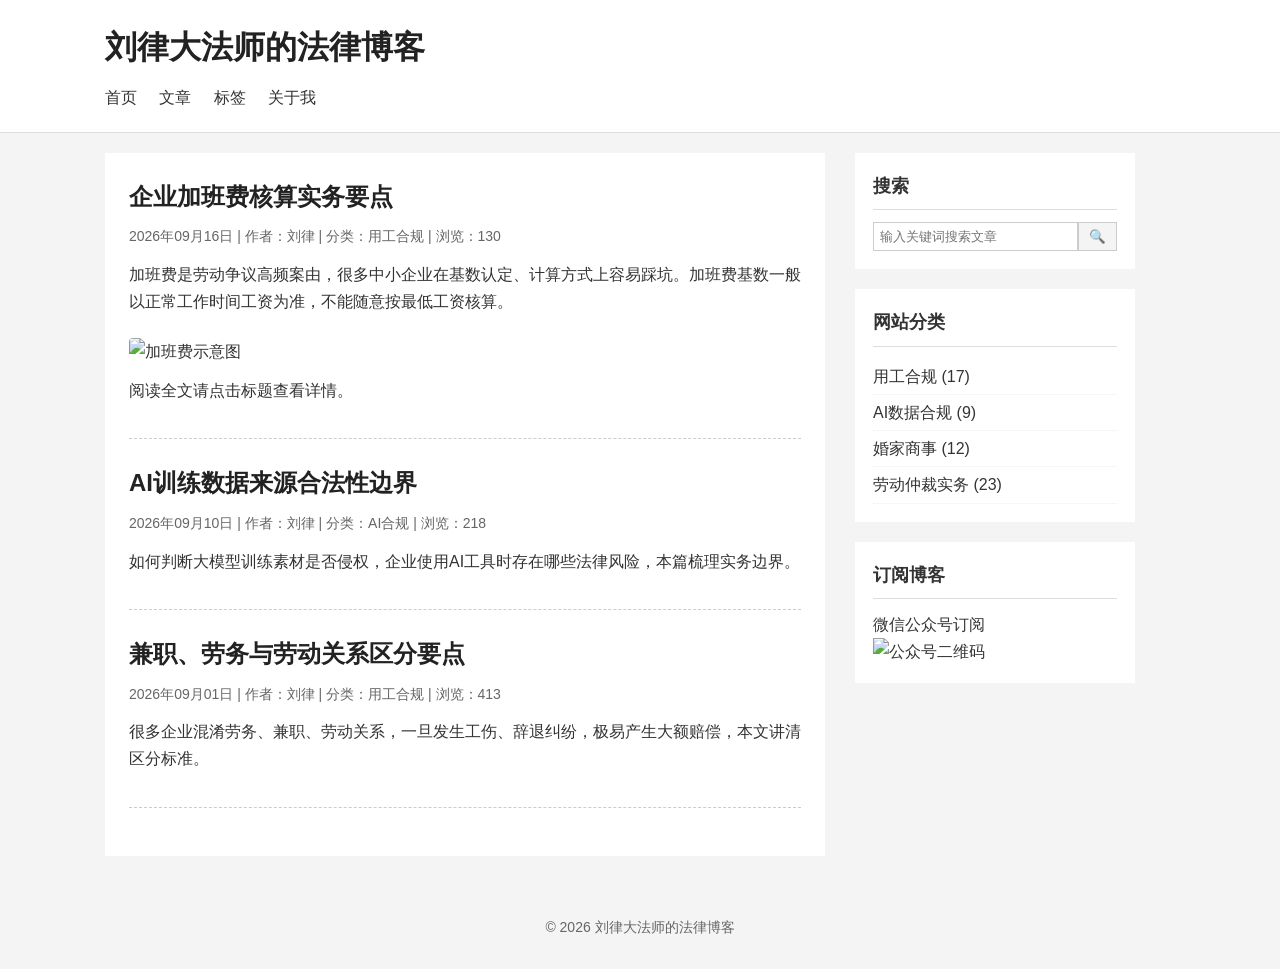
==== index.html @ 06eb0b35 "Add blog source files 提交资源文件" ====
<!DOCTYPE html>
<html lang="zh-CN">
<head>
    <meta charset="UTF-8">
    <meta name="viewport" content="width=device-width, initial-scale=1.0">
    <title>刘律大法师的法律博客</title>
    <link rel="stylesheet" href="css/style.css">
</head>
<body>
    <header class="site-header">
        <div class="container">
            <h1 class="blog-title">刘律大法师的法律博客</h1>
            <nav class="main-nav">
                <a href="index.html">首页</a>
                <a href="articles.html">文章</a>
                <a href="tags.html">标签</a>
                <a href="about.html">关于我</a>
            </nav>
        </div>
    </header>

    <div class="container main-wrap">
        <!-- 主内容区 -->
        <main class="content">
            <article class="post-item">
                <h2 class="post-title"><a href="post.html">企业加班费核算实务要点</a></h2>
                <div class="post-meta">2026年09月16日 | 作者：刘律 | 分类：用工合规 | 浏览：130</div>
                <div class="post-excerpt">
                    <p>加班费是劳动争议高频案由，很多中小企业在基数认定、计算方式上容易踩坑。加班费基数一般以正常工作时间工资为准，不能随意按最低工资核算。</p>
                    <img src="https://via.placeholder.com/600x280" alt="加班费示意图">
                    <p>阅读全文请点击标题查看详情。</p>
                </div>
            </article>

            <article class="post-item">
                <h2 class="post-title"><a href="post.html">AI训练数据来源合法性边界</a></h2>
                <div class="post-meta">2026年09月10日 | 作者：刘律 | 分类：AI合规 | 浏览：218</div>
                <div class="post-excerpt">
                    <p>如何判断大模型训练素材是否侵权，企业使用AI工具时存在哪些法律风险，本篇梳理实务边界。</p>
                </div>
            </article>

            <article class="post-item">
                <h2 class="post-title"><a href="post.html">兼职、劳务与劳动关系区分要点</a></h2>
                <div class="post-meta">2026年09月01日 | 作者：刘律 | 分类：用工合规 | 浏览：413</div>
                <div class="post-excerpt">
                    <p>很多企业混淆劳务、兼职、劳动关系，一旦发生工伤、辞退纠纷，极易产生大额赔偿，本文讲清区分标准。</p>
                </div>
            </article>
        </main>

        <!-- 侧边栏（保留：搜索、分类、公众号二维码） -->
        <aside class="sidebar">
            <!-- 搜索框 -->
            <div class="widget">
                <h3 class="widget-title">搜索</h3>
                <div class="search-box">
                    <input type="text" placeholder="输入关键词搜索文章">
                    <button type="submit">🔍</button>
                </div>
            </div>

            <!-- 网站分类 -->
            <div class="widget">
                <h3 class="widget-title">网站分类</h3>
                <ul class="category-list">
                    <li><a href="#">用工合规 (17)</a></li>
                    <li><a href="#">AI数据合规 (9)</a></li>
                    <li><a href="#">婚家商事 (12)</a></li>
                    <li><a href="#">劳动仲裁实务 (23)</a></li>
                </ul>
            </div>

            <!-- 公众号订阅二维码 -->
            <div class="widget">
                <h3 class="widget-title">订阅博客</h3>
                <p>微信公众号订阅</p>
                <div class="qrcode">
                    <img src="https://via.placeholder.com/200x200" alt="公众号二维码">
                </div>
            </div>
        </aside>
    </div>

    <footer class="site-footer">
        <div class="container">© 2026 刘律大法师的法律博客</div>
    </footer>
    <script src="js/script.js"></script>
</body>
</html>
---- css/style.css ----
*{
    margin: 0;
    padding: 0;
    box-sizing: border-box;
}
body{
    font-family: "Microsoft Yahei",sans-serif;
    background-color: #f4f4f4;
    color: #333;
    line-height: 1.7;
}
.container{
    max-width: 1100px;
    margin: 0 auto;
    padding:0 15px;
}
/* 头部 */
.site-header{
    background: #fff;
    border-bottom:1px solid #ddd;
    padding:20px 0;
    margin-bottom:20px;
}
.blog-title{
    font-size:32px;
    color:#222;
    margin-bottom:10px;
}
.main-nav a{
    margin-right:18px;
    text-decoration:none;
    color:#333;
    font-size:16px;
}
.main-nav a:hover{
    color:#0066cc;
}
/* 双栏布局 */
.main-wrap{
    display: grid;
    grid-template-columns: 720px 280px;
    gap:30px;
}
.content{
    background:#fff;
    padding:24px;
}
.post-item{
    border-bottom:1px dashed #ccc;
    padding-bottom:24px;
    margin-bottom:24px;
}
.post-title a{
    color:#222;
    text-decoration:none;
}
.post-title a:hover{
    color:#0066cc;
}
.post-meta{
    font-size:14px;
    color:#666;
    margin:8px 0 12px;
}
.post-excerpt p{
    margin-bottom:10px;
}
.post-excerpt img, .post-body img{
    max-width:100%;
    border-radius:4px;
    margin:12px 0;
}
.post-detail h1{
    margin-bottom:10px;
}
.post-body h2{
    margin:24px 0 12px;
}
.post-body ul{
    padding-left:24px;
}
/* 侧边栏 */
.sidebar{
}
.widget{
    background:#fff;
    padding:18px;
    margin-bottom:20px;
}
.widget-title{
    font-size:18px;
    border-bottom:1px solid #ddd;
    padding-bottom:8px;
    margin-bottom:12px;
}
.search-box{
    display:flex;
}
.search-box input{
    flex:1;
    padding:6px;
    border:1px solid #ccc;
}
.search-box button{
    padding:6px 10px;
    border:1px solid #ccc;
    background:#f4f4f4;
    cursor:pointer;
}
.category-list{
    list-style:none;
}
.category-list li{
    padding:4px 0;
    border-bottom:1px dotted #eee;
}
.category-list li a{
    text-decoration:none;
    color:#333;
}
.category-list li a:hover{
    color:#0066cc;
}
.qrcode img{
    width:100%;
}
.tag-cloud a{
    display:inline-block;
    border:1px solid #ccc;
    padding:4px 8px;
    margin:4px;
    text-decoration:none;
    color:#333;
}
/* 页脚 */
.site-footer{
    text-align:center;
    padding:30px 0;
    margin-top:30px;
    color:#666;
    font-size:14px;
}
/* 移动端适配 */
@media(max-width:1040px){
    .main-wrap{
        grid-template-columns: 1fr;
    }
}
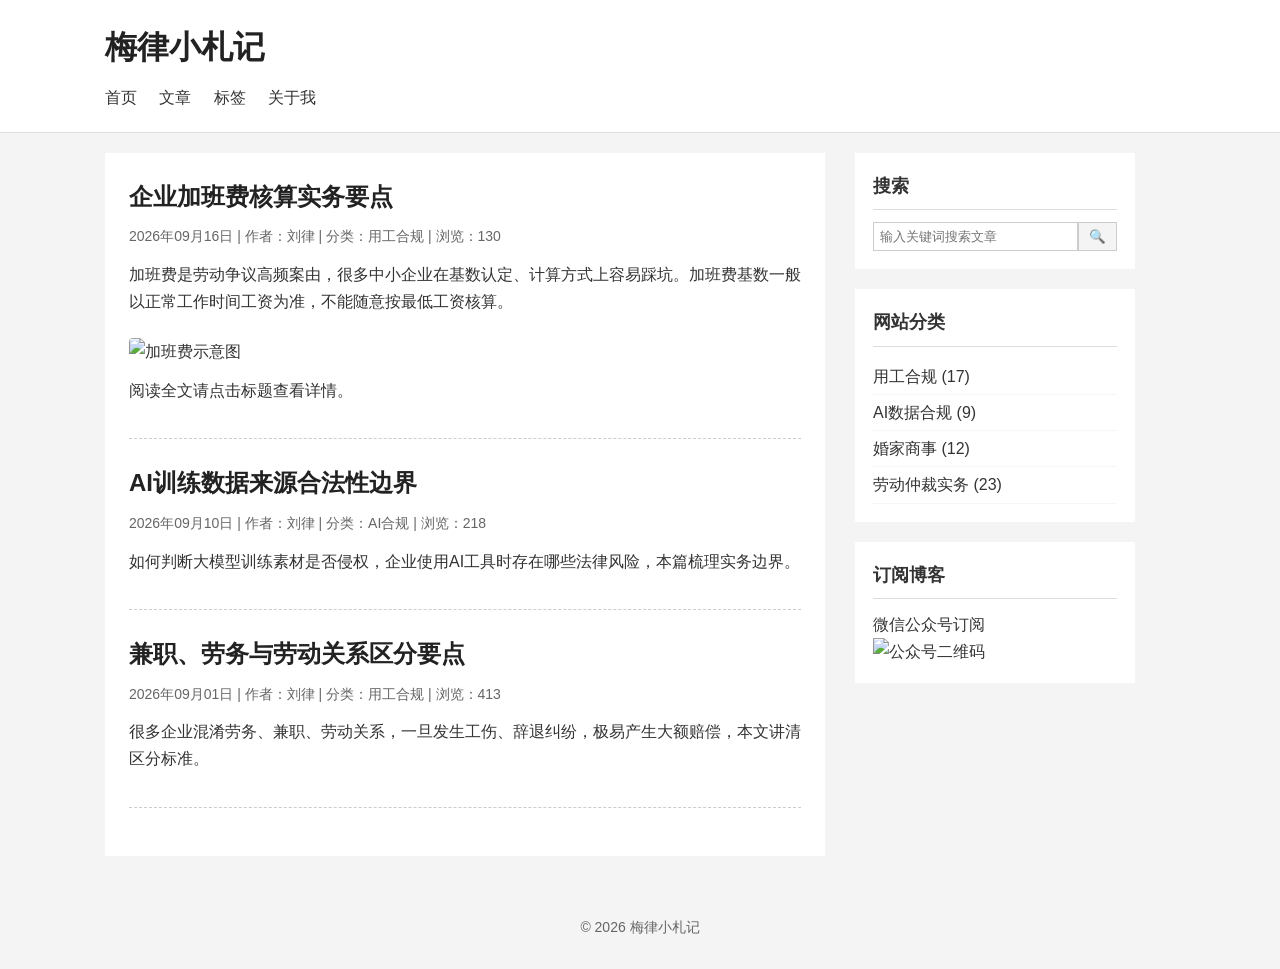
==== commit d7ab8e30: "Update index.html" ====
--- a/index.html
+++ b/index.html
@@ -3,13 +3,13 @@
 <head>
     <meta charset="UTF-8">
     <meta name="viewport" content="width=device-width, initial-scale=1.0">
-    <title>刘律大法师的法律博客</title>
+    <title>梅律小札记</title>
     <link rel="stylesheet" href="css/style.css">
 </head>
 <body>
     <header class="site-header">
         <div class="container">
-            <h1 class="blog-title">刘律大法师的法律博客</h1>
+            <h1 class="blog-title">梅律小札记</h1>
             <nav class="main-nav">
                 <a href="index.html">首页</a>
                 <a href="articles.html">文章</a>
@@ -83,7 +83,7 @@
     </div>
 
     <footer class="site-footer">
-        <div class="container">© 2026 刘律大法师的法律博客</div>
+        <div class="container">© 2026 梅律小札记</div>
     </footer>
     <script src="js/script.js"></script>
 </body>
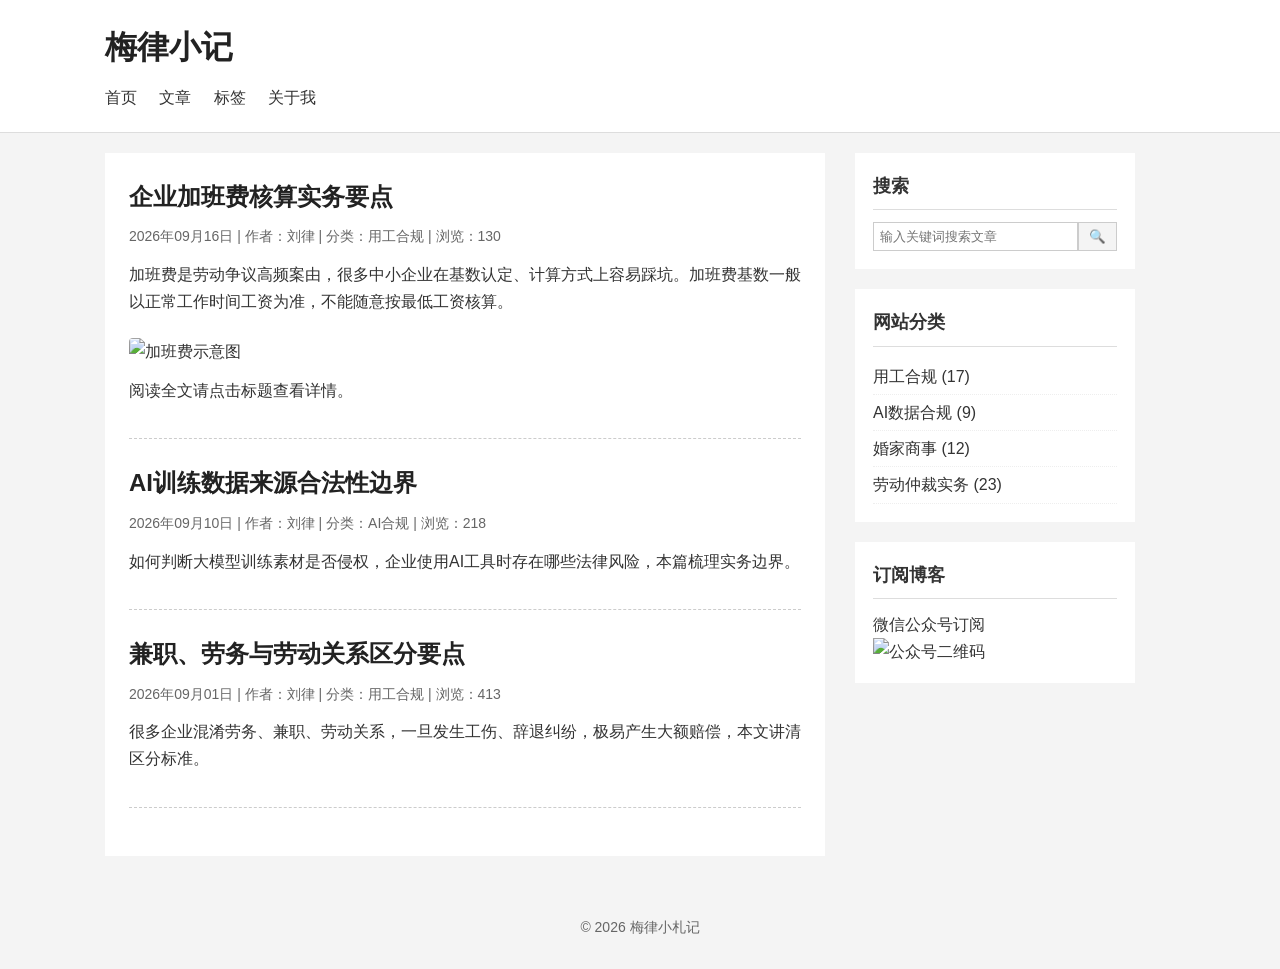
==== commit a20fdc8d: "Update index.html" ====
--- a/index.html
+++ b/index.html
@@ -3,13 +3,13 @@
 <head>
     <meta charset="UTF-8">
     <meta name="viewport" content="width=device-width, initial-scale=1.0">
-    <title>梅律小札记</title>
+    <title>梅律小记</title>
     <link rel="stylesheet" href="css/style.css">
 </head>
 <body>
     <header class="site-header">
         <div class="container">
-            <h1 class="blog-title">梅律小札记</h1>
+            <h1 class="blog-title">梅律小记</h1>
             <nav class="main-nav">
                 <a href="index.html">首页</a>
                 <a href="articles.html">文章</a>
